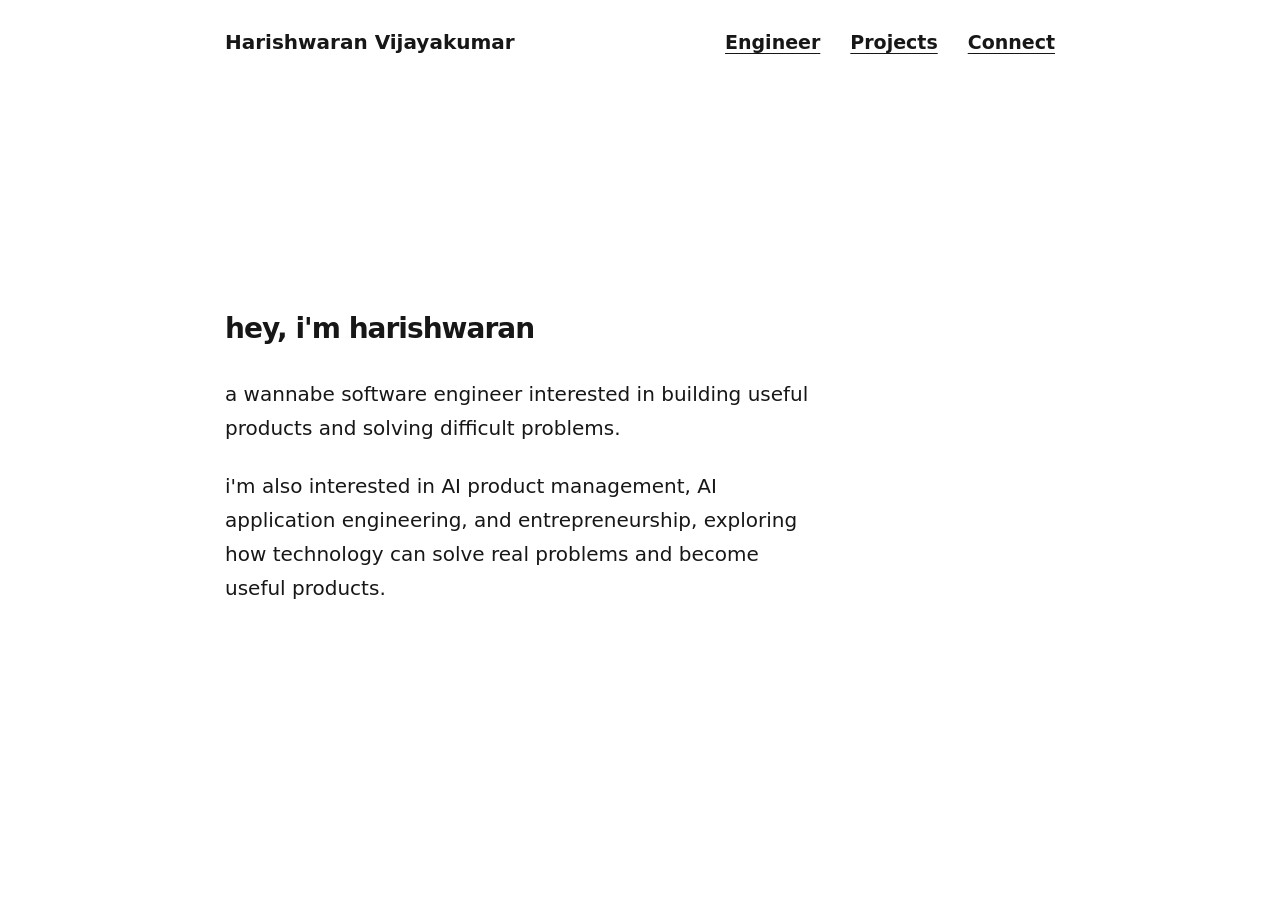
==== index.html @ 165cbd0f "Add files via upload" ====
<!DOCTYPE html>
<html lang="en">
<head>
    <meta charset="UTF-8">
    <meta name="viewport" content="width=device-width, initial-scale=1.0">

    <title>Harishwaran Vijayakumar</title>
    <meta name="description" content="An aspiring software engineer interested in building useful products, solving difficult problems, AI product management, AI application engineering, and entrepreneurship.">

    <link rel="stylesheet" href="styles.css">

    <link rel="preconnect" href="https://fonts.googleapis.com">
    <link rel="preconnect" href="https://fonts.gstatic.com" crossorigin>
    <link href="https://fonts.googleapis.com/css2?family=Inter:wght@400;500;600&display=swap" rel="stylesheet">
</head>
<body>
    <header class="site-header">
        <a class="site-name" href="index.html">Harishwaran Vijayakumar</a>

        <nav class="site-nav">
            <a href="engineer.html">Engineer</a>
            <a href="projects.html">Projects</a>
            <a href="connect.html">Connect</a>
        </nav>
    </header>

    <main class="intro">
        <h1>hey, i'm harishwaran</h1>

        <p>
            a wannabe software engineer interested in building useful
            products and solving difficult problems.
        </p>

        <p>
            i'm also interested in AI product management, AI application
            engineering, and entrepreneurship, exploring how technology
            can solve real problems and become useful products.
        </p>
    </main>
</body>
</html>
---- styles.css ----
/* Theme variables */
:root {
  color-scheme: light dark;
  --background: #ffffff;
  --foreground: #171717;
  --muted: #737373;
  --border: #d6d6d6;
}

@media (prefers-color-scheme: dark) {
  :root {
    --background: #0a0a0a;
    --foreground: #ededed;
    --muted: #999999;
    --border: #414141;
  }
}

/* Reset */
*,
*::before,
*::after {
  box-sizing: border-box;
}

html {
  min-height: 100%;
  scroll-behavior: smooth;
  line-height: 1.5;
  -webkit-text-size-adjust: 100%;
  tab-size: 4;
}

body {
  min-height: 100vh;
  margin: 0;
  background: var(--background);
  color: var(--foreground);
  font-family: ui-sans-serif, system-ui, sans-serif,
    "Apple Color Emoji", "Segoe UI Emoji", "Segoe UI Symbol",
    "Noto Color Emoji";
  font-size: 16px;
  font-weight: 400;
  line-height: 1.6;
  font-feature-settings: normal;
  font-variation-settings: normal;
  -webkit-font-smoothing: antialiased;
  -moz-osx-font-smoothing: grayscale;
  text-rendering: optimizeLegibility;
  -webkit-tap-highlight-color: transparent;
}

/* Links */
a {
  color: inherit;
  text-decoration: underline;
  text-decoration-thickness: 1px;
  text-underline-offset: 4px;
  transition: opacity 150ms ease;
}

a:hover {
  opacity: 0.65;
}

a:focus-visible {
  outline: 2px solid currentColor;
  outline-offset: 4px;
}

/* Header and navigation */
.site-header {
  width: min(100% - 64px, 830px);
  margin: 0 auto;
  padding-top: 26px;
  display: flex;
  justify-content: space-between;
  align-items: center;
  gap: 24px;
}

.site-name {
  font-size: 20px;
  font-weight: 700;
  text-decoration: none;
  white-space: nowrap;
}

.site-header nav {
  display: flex;
  align-items: center;
  gap: 30px;
}

.site-header nav a {
  font-size: 19px;
  font-weight: 700;
  white-space: nowrap;
}

/* Homepage introduction */
.intro {
  width: min(100% - 64px, 830px);
  min-height: calc(100vh - 72px);
  min-height: calc(100svh - 72px);
  margin: 0 auto;
  display: flex;
  flex-direction: column;
  justify-content: center;
  align-items: flex-start;
  padding-bottom: 30px;
}

.intro > h1,
.intro > p,
.intro > .intro-copy {
  width: 100%;
  max-width: 590px;
}

.intro h1 {
  margin: 0 0 28px;
  font-size: 28px;
  font-weight: 700;
  line-height: 1.4;
  letter-spacing: -0.035em;
}

.intro p {
  margin: 0 0 24px;
  font-size: 20px;
  font-weight: 500;
  line-height: 1.7;
}

.intro p:last-child {
  margin-bottom: 0;
}

/* Optional homepage text wrapper */
.intro-copy {
  width: 100%;
  max-width: 590px;
  padding-bottom: 18px;
  font-size: 20px;
  line-height: 1.7;
}

.intro-copy p {
  margin: 0 0 24px;
}

.intro-copy p:last-child {
  margin-bottom: 0;
}

/* Shared content pages */
.page-content {
  width: min(100% - 64px, 830px);
  margin: 0 auto;
  padding-top: 105px;
  padding-bottom: 60px;
}

.page-content h1 {
  margin: 0 0 30px;
  font-size: 28px;
  font-weight: 700;
  line-height: 1.4;
  letter-spacing: -0.025em;
}

.page-content p {
  max-width: 680px;
  margin: 0 0 24px;
  font-size: 18px;
  font-weight: 400;
  line-height: 1.8;
}

.page-content p:last-child {
  margin-bottom: 0;
}

/* Project list */
.project-list {
  display: flex;
  flex-direction: column;
  align-items: flex-start;
  gap: 28px;
}

.project-item {
  display: flex;
  flex-direction: column;
  align-items: flex-start;
  gap: 4px;
}

.project-item a {
  font-size: 19px;
  font-weight: 600;
  line-height: 1.6;
}

.project-item time,
.project-meta {
  color: var(--muted);
  font-size: 14px;
}

/* Project detail pages */
.project-detail {
  max-width: 720px;
}

.project-detail h1 {
  margin-bottom: 8px;
  font-size: 30px;
  font-weight: 700;
  line-height: 1.4;
  letter-spacing: -0.035em;
}

.project-detail .project-subtitle {
  margin-bottom: 32px;
  color: var(--muted);
}

.project-detail h2 {
  margin-top: 34px;
  margin-bottom: 14px;
  font-size: 21px;
  font-weight: 700;
}

.project-detail ul {
  padding-left: 22px;
}

.project-detail li {
  margin-bottom: 10px;
  line-height: 1.7;
}

/* Connect page */
.connect-layout {
  display: grid;
  grid-template-columns: minmax(0, 1fr) minmax(0, 1fr);
  gap: 64px;
  align-items: start;
  width: 100%;
}

.social-links {
  min-width: 0;
  display: flex;
  flex-direction: column;
  align-items: flex-start;
  gap: 22px;
}

.social-links p {
  margin: 0;
  font-size: 17px;
  line-height: 1.7;
  overflow-wrap: anywhere;
}

.contact-form {
  display: flex;
  flex-direction: column;
  gap: 14px;
  width: 100%;
  max-width: 420px;
  justify-self: start;
  min-width: 0;
}

.contact-form h1,
.contact-heading {
  margin: 0 0 8px;
  font-size: 21px;
  font-weight: 700;
}

.contact-form form {
  display: flex;
  flex-direction: column;
  align-items: stretch;
  gap: 0;
  width: 100%;
}

.contact-form label {
  display: block;
  margin: 0 0 8px;
  font-size: 16px;
  font-weight: 500;
}

.contact-form input,
.contact-form textarea {
  display: block;
  width: 100%;
  margin: 0 0 20px;
  padding: 12px;
  border: 1px solid var(--border);
  border-radius: 8px;
  background: transparent;
  color: var(--foreground);
  font: inherit;
  font-size: 16px;
  outline-offset: 3px;
}

.contact-form input {
  min-height: 50px;
}

.contact-form textarea {
  min-height: 108px;
  resize: vertical;
}

.contact-form button {
  align-self: flex-start;
  padding: 10px 18px;
  border: 1px solid var(--border);
  border-radius: 8px;
  background: transparent;
  color: var(--foreground);
  font: inherit;
  font-size: 17px;
  font-weight: 600;
  cursor: pointer;
  transition: opacity 150ms ease;
}

.contact-form button:hover {
  opacity: 0.7;
}

/* Mobile layout */
@media (max-width: 650px) {
  body {
    font-size: 15px;
  }

  .site-header {
    width: calc(100% - 36px);
    padding-top: 22px;
    align-items: flex-start;
    flex-direction: column;
    gap: 14px;
  }

  .site-name {
    font-size: 18px;
  }

  .site-header nav {
    gap: 20px;
    flex-wrap: wrap;
  }

  .site-header nav a {
    font-size: 16px;
  }

  .intro {
    width: calc(100% - 36px);
    min-height: calc(100svh - 110px);
    padding-bottom: 24px;
  }

  .intro h1 {
    font-size: 24px;
    margin-bottom: 20px;
  }

  .intro p,
  .intro-copy {
    font-size: 17px;
    line-height: 1.75;
  }

  .intro p,
  .intro-copy p {
    margin-bottom: 18px;
  }

  .page-content {
    width: calc(100% - 36px);
    padding-top: 64px;
    padding-bottom: 40px;
  }

  .page-content h1 {
    font-size: 24px;
  }

  .page-content p {
    font-size: 16px;
    line-height: 1.75;
  }

  .connect-layout {
    grid-template-columns: minmax(0, 1fr);
    gap: 42px;
  }

  .contact-form {
    max-width: 100%;
  }

  .project-detail h1 {
    font-size: 25px;
  }

  .project-detail h2 {
    font-size: 19px;
  }

  .project-item a {
    font-size: 17px;
  }

  .social-links p {
    font-size: 16px;
  }
}

/* Respect reduced-motion preferences */
@media (prefers-reduced-motion: reduce) {
  html {
    scroll-behavior: auto;
  }

  *,
  *::before,
  *::after {
    transition: none !important;
  }
  }
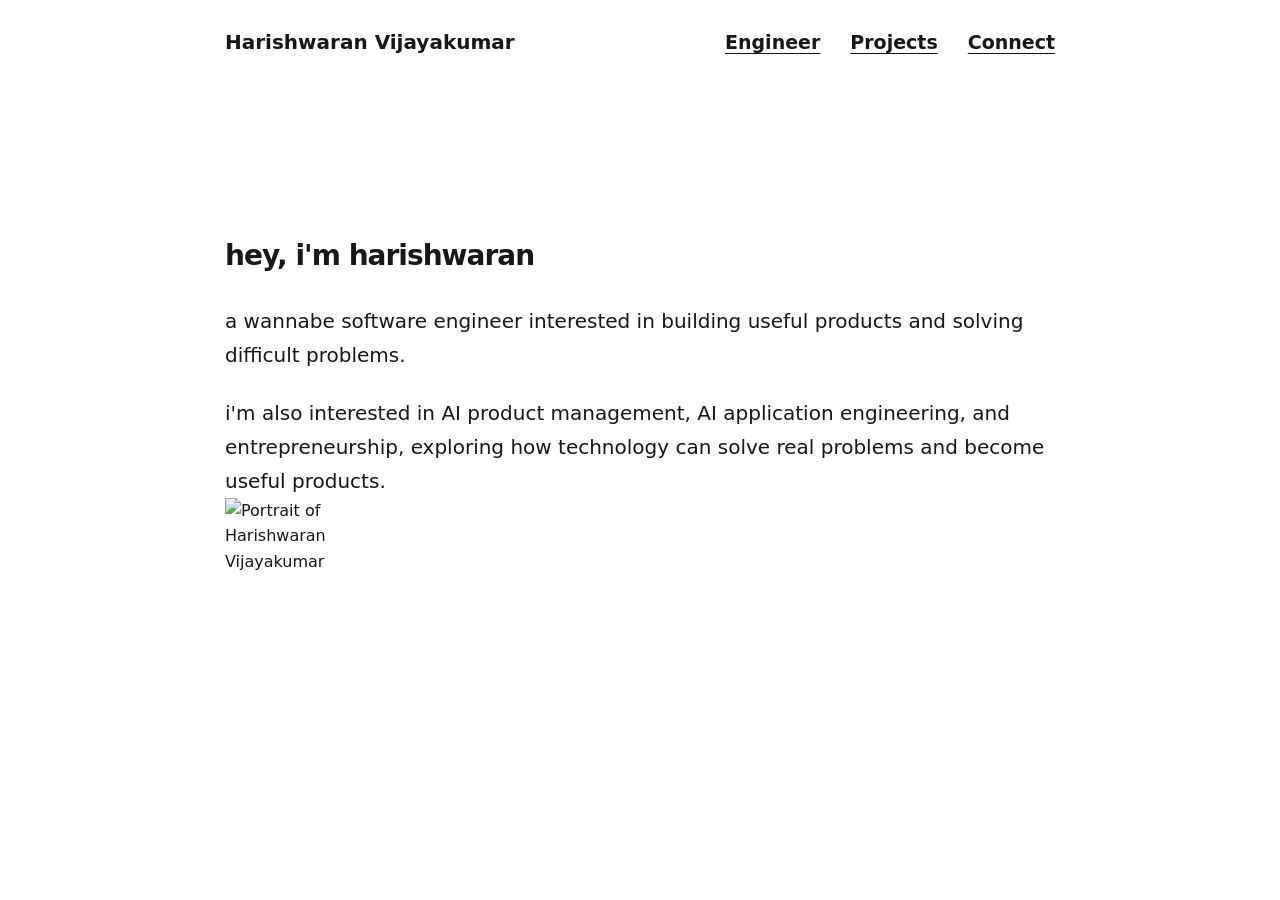
==== commit 1ab86537: "Update index.html" ====
--- a/index.html
+++ b/index.html
@@ -17,7 +17,7 @@
     <header class="site-header">
         <a class="site-name" href="index.html">Harishwaran Vijayakumar</a>
 
-        <nav class="site-nav">
+        <nav class="site-nav" aria-label="Main navigation">
             <a href="engineer.html">Engineer</a>
             <a href="projects.html">Projects</a>
             <a href="connect.html">Connect</a>
@@ -25,18 +25,28 @@
     </header>
 
     <main class="intro">
-        <h1>hey, i'm harishwaran</h1>
+        <div class="intro-content">
+            <h1>hey, i'm harishwaran</h1>
 
-        <p>
-            a wannabe software engineer interested in building useful
-            products and solving difficult problems.
-        </p>
+            <p>
+                a wannabe software engineer interested in building useful
+                products and solving difficult problems.
+            </p>
 
-        <p>
-            i'm also interested in AI product management, AI application
-            engineering, and entrepreneurship, exploring how technology
-            can solve real problems and become useful products.
-        </p>
+            <p>
+                i'm also interested in AI product management, AI application
+                engineering, and entrepreneurship, exploring how technology
+                can solve real problems and become useful products.
+            </p>
+        </div>
+
+        <img
+            class="profile-photo"
+            src="assets/profile.jpg"
+            alt="Portrait of Harishwaran Vijayakumar"
+            width="140"
+            height="180"
+        >
     </main>
 </body>
 </html>
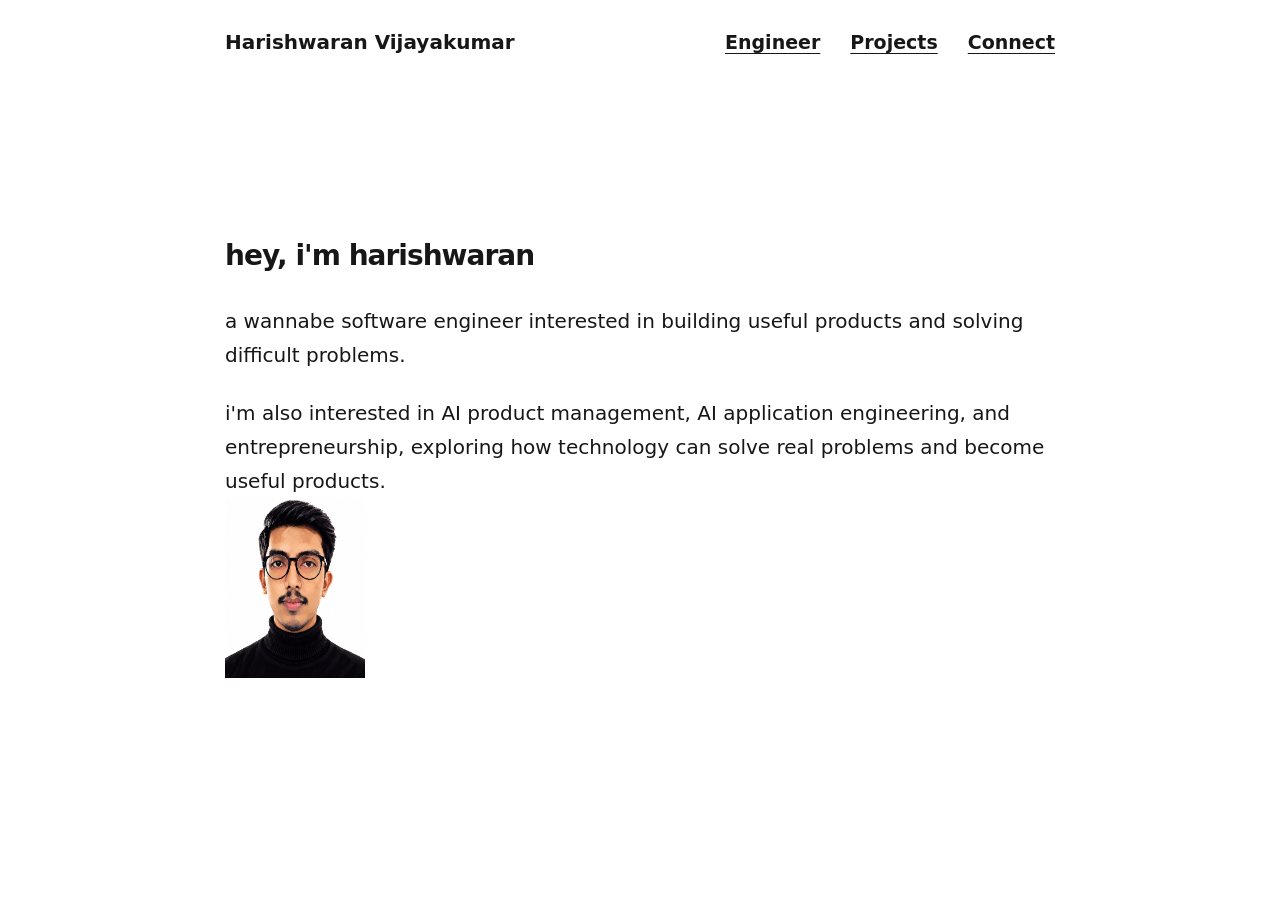
==== commit e967af5b: "Update index.html" ====
--- a/index.html
+++ b/index.html
@@ -42,7 +42,7 @@
 
         <img
             class="profile-photo"
-            src="assets/profile.jpg"
+            src="assets/profile.jpeg"
             alt="Portrait of Harishwaran Vijayakumar"
             width="140"
             height="180"
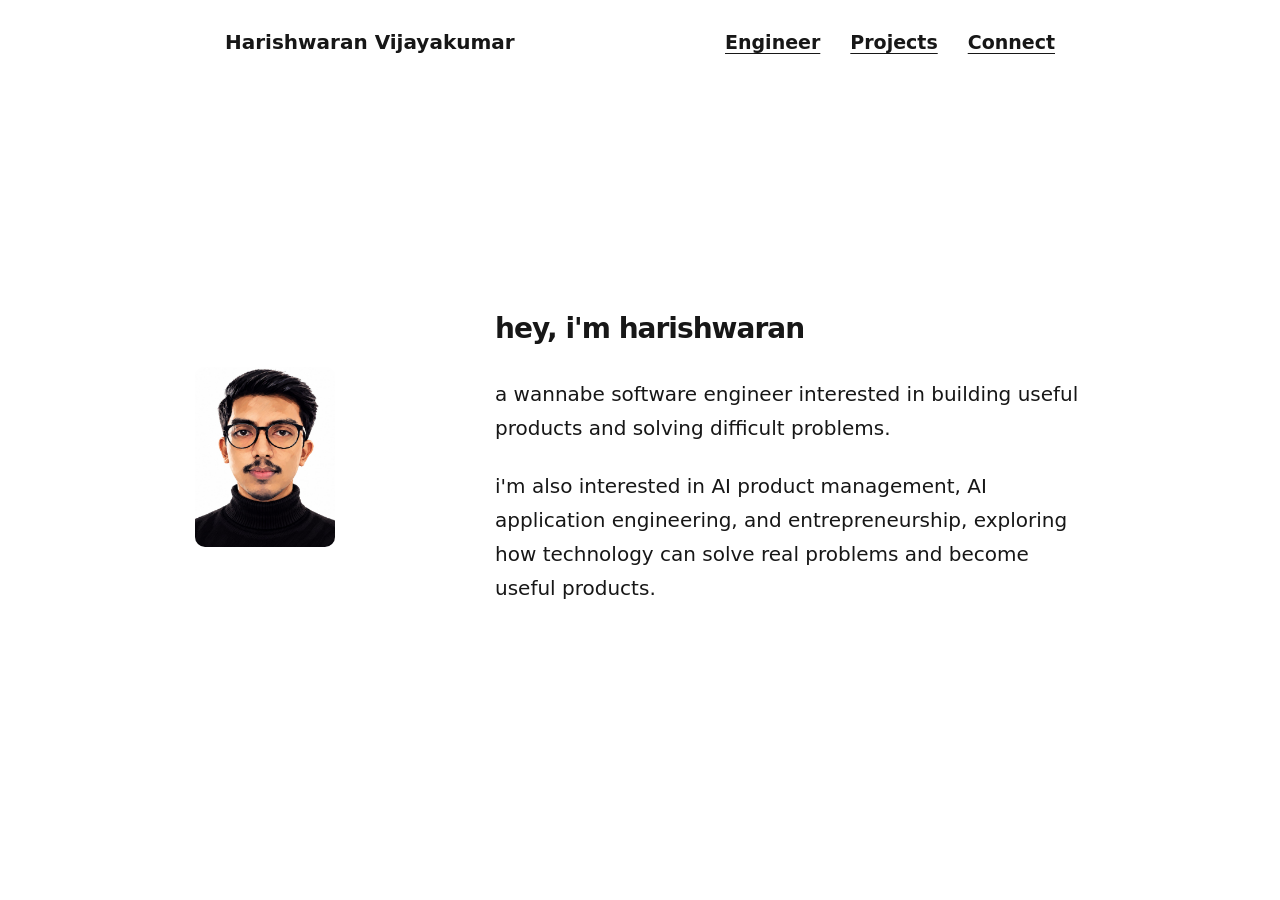
==== commit 46b0e683: "Update index.html" ====
--- a/index.html
+++ b/index.html
@@ -25,6 +25,14 @@
     </header>
 
     <main class="intro">
+        <img
+            class="profile-photo"
+            src="assets/profile.jpeg"
+            alt="Portrait of Harishwaran Vijayakumar"
+            width="140"
+            height="180"
+        >
+
         <div class="intro-content">
             <h1>hey, i'm harishwaran</h1>
 
@@ -39,14 +47,6 @@
                 can solve real problems and become useful products.
             </p>
         </div>
-
-        <img
-            class="profile-photo"
-            src="assets/profile.jpeg"
-            alt="Portrait of Harishwaran Vijayakumar"
-            width="140"
-            height="180"
-        >
     </main>
 </body>
 </html>
--- a/styles.css
+++ b/styles.css
@@ -86,13 +86,15 @@
   white-space: nowrap;
 }
 
-.site-header nav {
+.site-header nav,
+.site-nav {
   display: flex;
   align-items: center;
   gap: 30px;
 }
 
-.site-header nav a {
+.site-header nav a,
+.site-nav a {
   font-size: 19px;
   font-weight: 700;
   white-space: nowrap;
@@ -100,15 +102,22 @@
 
 /* Homepage introduction */
 .intro {
-  width: min(100% - 64px, 830px);
+  width: min(100% - 64px, 890px);
   min-height: calc(100vh - 72px);
   min-height: calc(100svh - 72px);
   margin: 0 auto;
   display: flex;
-  flex-direction: column;
-  justify-content: center;
-  align-items: flex-start;
+  flex-direction: row;
+  justify-content: space-between;
+  align-items: center;
+  gap: 32px;
   padding-bottom: 30px;
+}
+
+.intro-content {
+  flex: 1;
+  min-width: 0;
+  max-width: 590px;
 }
 
 .intro > h1,
@@ -135,6 +144,17 @@
 
 .intro p:last-child {
   margin-bottom: 0;
+}
+
+/* Homepage profile photo */
+.profile-photo {
+  display: block;
+  width: 140px;
+  height: 180px;
+  flex: 0 0 140px;
+  object-fit: cover;
+  object-position: center;
+  border-radius: 10px;
 }
 
 /* Optional homepage text wrapper */
@@ -359,19 +379,34 @@
     font-size: 18px;
   }
 
-  .site-header nav {
+  .site-header nav,
+  .site-nav {
     gap: 20px;
     flex-wrap: wrap;
   }
 
-  .site-header nav a {
+  .site-header nav a,
+  .site-nav a {
     font-size: 16px;
   }
 
+  /* Stack photo above introduction on mobile */
   .intro {
     width: calc(100% - 36px);
     min-height: calc(100svh - 110px);
+    display: flex;
+    flex-direction: column;
+    align-items: flex-start;
+    justify-content: flex-start;
+    gap: 0;
+    padding-top: 8px;
     padding-bottom: 24px;
+  }
+
+  .intro-content {
+    width: 100%;
+    max-width: 590px;
+    flex: none;
   }
 
   .intro h1 {
@@ -390,6 +425,16 @@
     margin-bottom: 18px;
   }
 
+  .profile-photo {
+    width: 100px;
+    height: 130px;
+    flex: 0 0 auto;
+    margin-bottom: 28px;
+    object-fit: cover;
+    object-position: center;
+    border-radius: 10px;
+  }
+
   .page-content {
     width: calc(100% - 36px);
     padding-top: 64px;
@@ -442,4 +487,4 @@
   *::after {
     transition: none !important;
   }
-  }
+}
